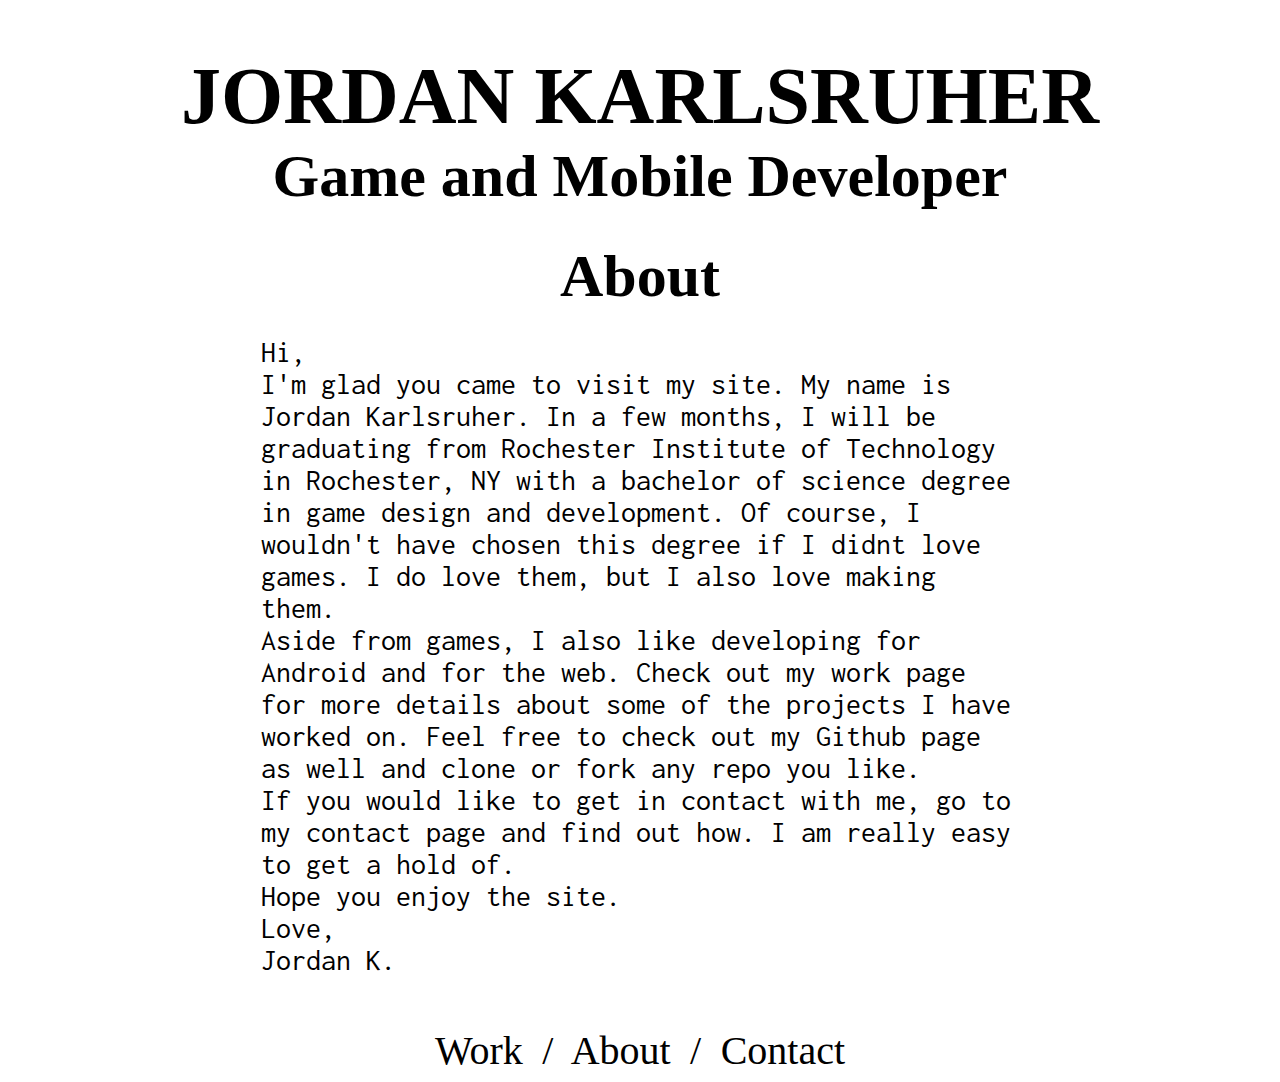
==== about.html @ 83e5cd72 "changed the font, added titles" ====
<!doctype html>
	<html lang="en">
		<head>
			<meta charset="utf-8" />
			<title>Jordan Karlsruher</title>
			<link href='https://fonts.googleapis.com/css?family=Inconsolata:700' rel='stylesheet' type='text/css'>			<link rel="stylesheet" href="style.css" />
		</head>
		<body>
      <header>
        <h1><a href="index.html">JORDAN KARLSRUHER</a></h1>
        <h2><a href="index.html">Game and Mobile Developer</a></h2>
				<h2 id="page-head">About</h2>
      </header>
      <div id="content">
				<section class="work-sec">

					<p>Hi,</p>
					<p>I'm glad you came to visit my site.  My name is Jordan Karlsruher.  In a few months, I will be graduating from Rochester
					Institute of Technology in Rochester, NY with a bachelor of science degree in game design and development.  Of course, I wouldn't
				  have chosen this degree if I didnt love games.  I do love them, but I also love making them.</p>
					<p>Aside from games, I also like developing for Android and for the web.  Check out my work page for more details about some of the projects
					I have worked on.  Feel free to check out my Github page as well and clone or fork any repo you like. </p>
					<p>If you would like to get in contact with me, go to my contact page and find out how.  I am really easy to get a hold of.</p>
					<p>Hope you enjoy the site.</p>
					<p>Love,</p>
					<p>Jordan K.</p>
				</section>
      </div>
      <nav>
        <span>
          <a class="nav-btn" href="./work.html">Work</a>
          <a class="nav-spacer">/</a>
          <a class="nav-btn" href="./about.html">About</a>
          <a class="nav-spacer">/</a>
          <a class="nav-btn" href="./contact.html">Contact</a>
        </span>
      </nav>
		</body>
	</html>
---- style.css ----
@font-face {
    font-family: PixelFont;
    src: url(pixelfont.ttf);
}
.img-link:hover{
   opacity: .5;
}
a:hover{
   opacity: .5;
}
a:visited{
  color: black;
}
a{
  color: black;
}
header{
  font-family: PixelFont;
  text-align: center;
  margin: 0;
  margin-top: 4%;
  margin-bottom: 2%;
  padding: 0;

}
header h1{
  margin: 0;
  font-size: 80px;
}
header h2{
  margin: 0;
  font-size: 60px;
}
#page-head{
  margin-top: 2.5%;
}
header a{
  color: black;
  text-decoration: none;
}

nav{
  margin-top: 4%;
  font-family: PixelFont;
  text-align: center;
  font-size: 40px;
}

#portrait{
  display: block;
  margin-left: auto;
  margin-right: auto
}

#portrait:hover{
  content:url('./images/SelfPortraitB.png');
}

.nav-spacer{
  margin-left: .75%;
  margin-right: .75%;
}
.nav-btn{
  color: black;
  text-decoration: none;
}

.nav-btn:hover{
  color: #AAAAAA;
}

.work-sec{
  margin: auto;
  width: 60%;
}



#content{
  font-size: 30px;
  font-family: PixelFont;
  text-align: center;
  background-image: url("./images/SelfPortraitTransparent.png");
  background-repeat: no-repeat;
  background-position: center top;
}
.work-sec h2{
  margin-bottom: 0px;
  text-align: left;
}
.work-sec p{
  font-family: 'Inconsolata';
  margin: 0px;
  text-align: left;
}

#hide{
  background-image: url('./images/SelfPortraitB.png');
}
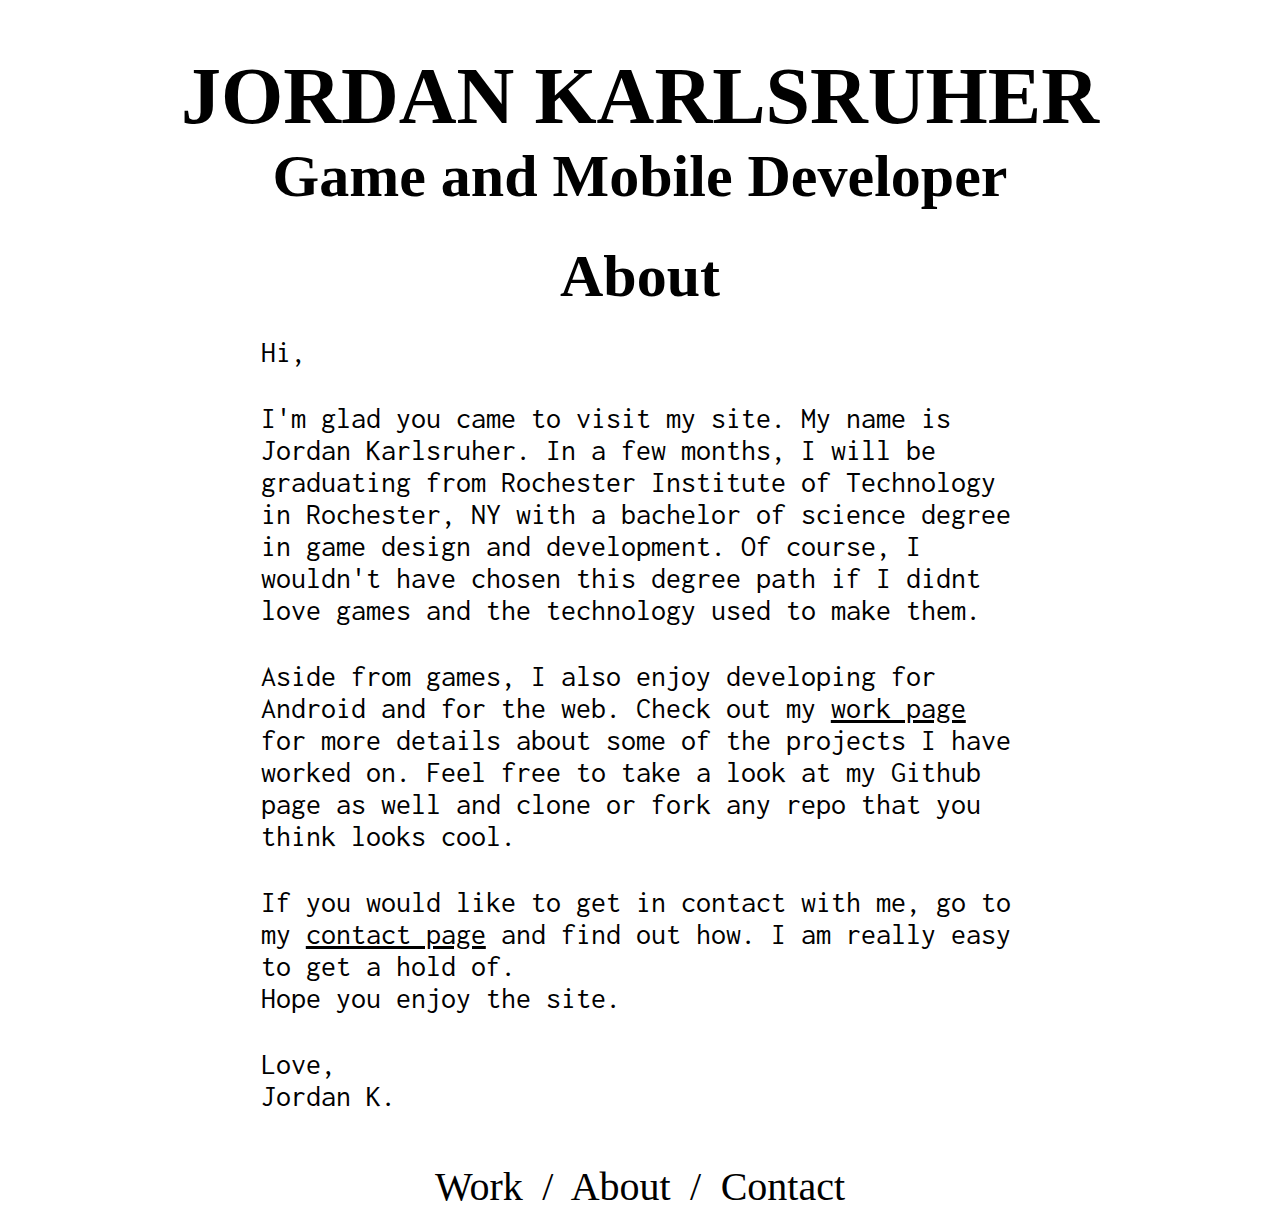
==== commit ecb1aae3: "Added resume, made minor changes" ====
--- a/about.html
+++ b/about.html
@@ -14,14 +14,15 @@
       <div id="content">
 				<section class="work-sec">
 
-					<p>Hi,</p>
+					<p>Hi,</p></br>
 					<p>I'm glad you came to visit my site.  My name is Jordan Karlsruher.  In a few months, I will be graduating from Rochester
 					Institute of Technology in Rochester, NY with a bachelor of science degree in game design and development.  Of course, I wouldn't
-				  have chosen this degree if I didnt love games.  I do love them, but I also love making them.</p>
-					<p>Aside from games, I also like developing for Android and for the web.  Check out my work page for more details about some of the projects
-					I have worked on.  Feel free to check out my Github page as well and clone or fork any repo you like. </p>
-					<p>If you would like to get in contact with me, go to my contact page and find out how.  I am really easy to get a hold of.</p>
-					<p>Hope you enjoy the site.</p>
+				  have chosen this degree path if I didnt love games and the technology used to make them.</p></br>
+
+					<p>Aside from games, I also enjoy developing for Android and for the web.  Check out my <a class="word-btn" href="./work.html">work page</a>
+						for more details about some of the projects I have worked on.  Feel free to take a look at my Github page as well and clone or fork any repo that you think looks cool. </p></br>
+					<p>If you would like to get in contact with me, go to my <a class="word-btn" href="./contact.html">contact page</a> and find out how.  I am really easy to get a hold of.</p>
+					<p>Hope you enjoy the site.</p></br>
 					<p>Love,</p>
 					<p>Jordan K.</p>
 				</section>
--- a/style.css
+++ b/style.css
@@ -5,9 +5,7 @@
 .img-link:hover{
    opacity: .5;
 }
-a:hover{
-   opacity: .5;
-}
+
 a:visited{
   color: black;
 }
@@ -67,6 +65,7 @@
 
 .nav-btn:hover{
   color: #AAAAAA;
+  opacity: .5;
 }
 
 .work-sec{
@@ -74,7 +73,9 @@
   width: 60%;
 }
 
-
+.word-btn:hover{
+  opacity: .5;
+}
 
 #content{
   font-size: 30px;
@@ -94,6 +95,7 @@
   text-align: left;
 }
 
+
 #hide{
   background-image: url('./images/SelfPortraitB.png');
 }
